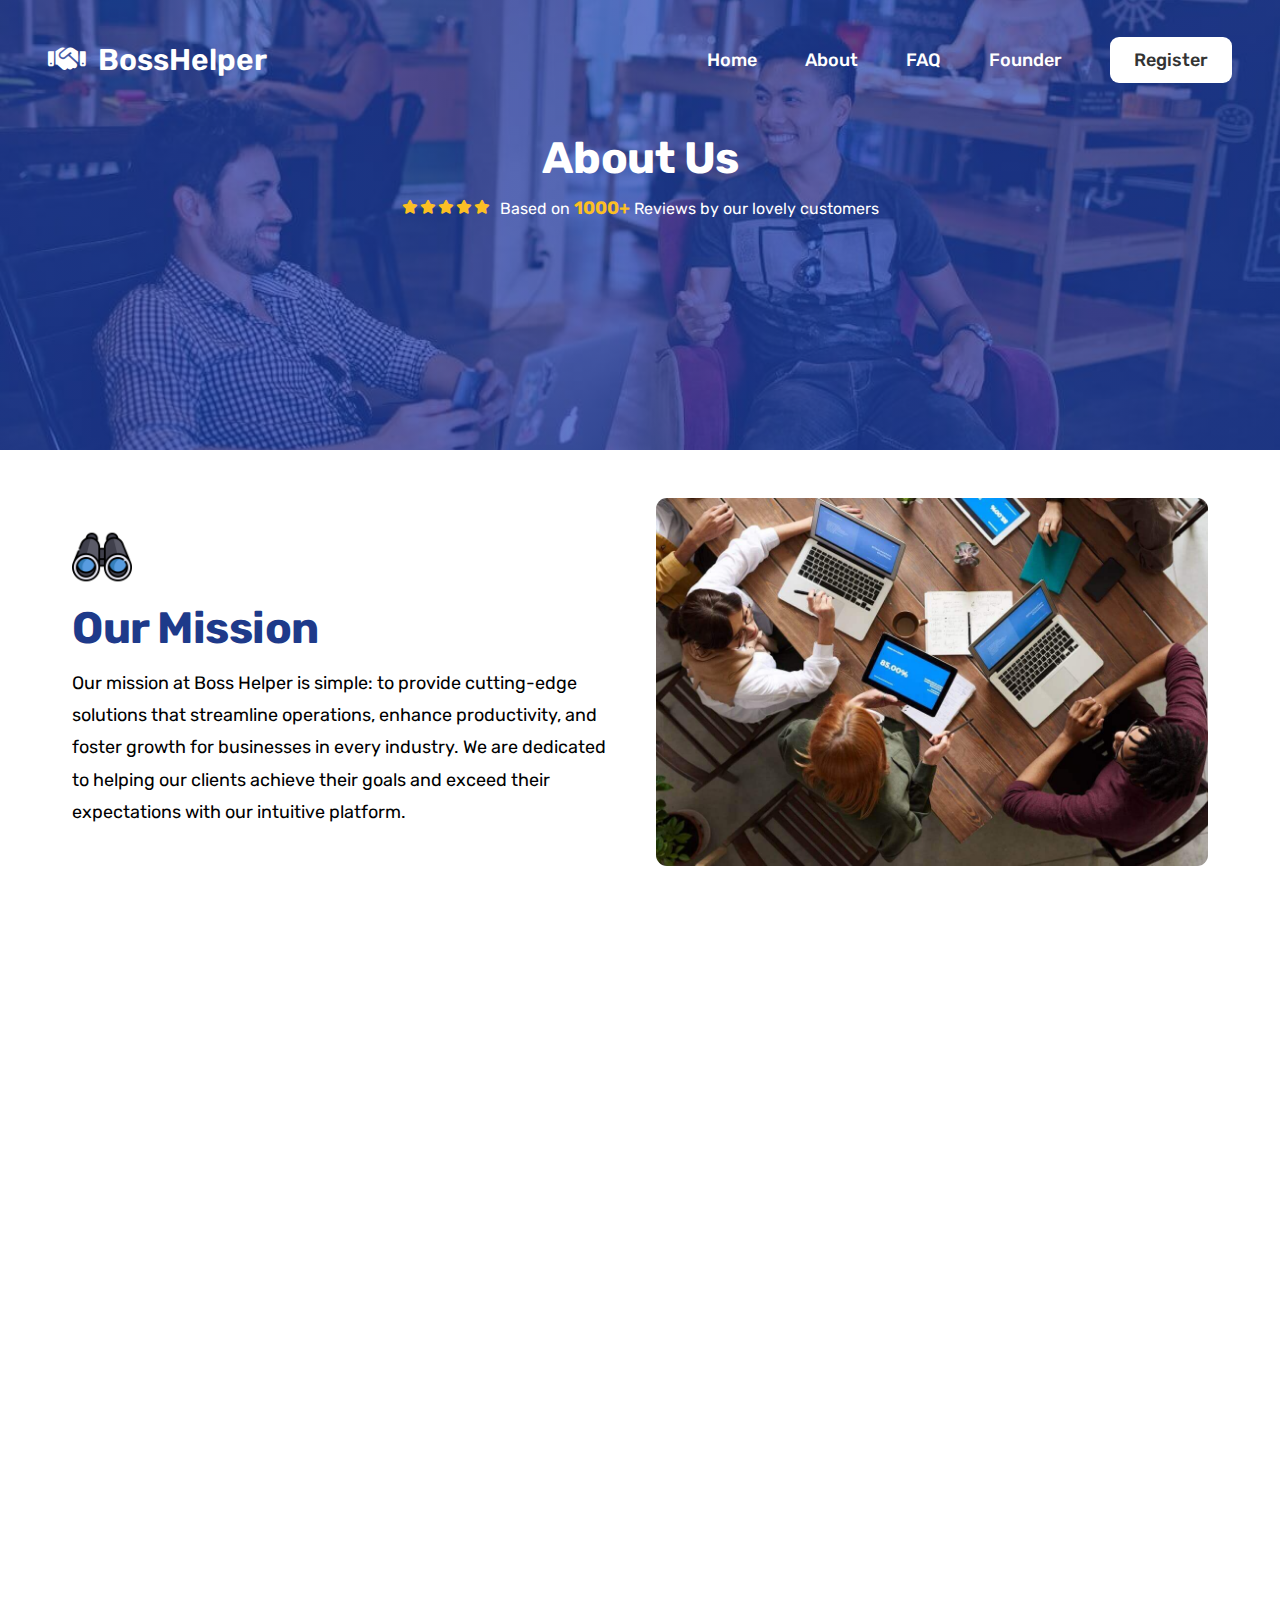
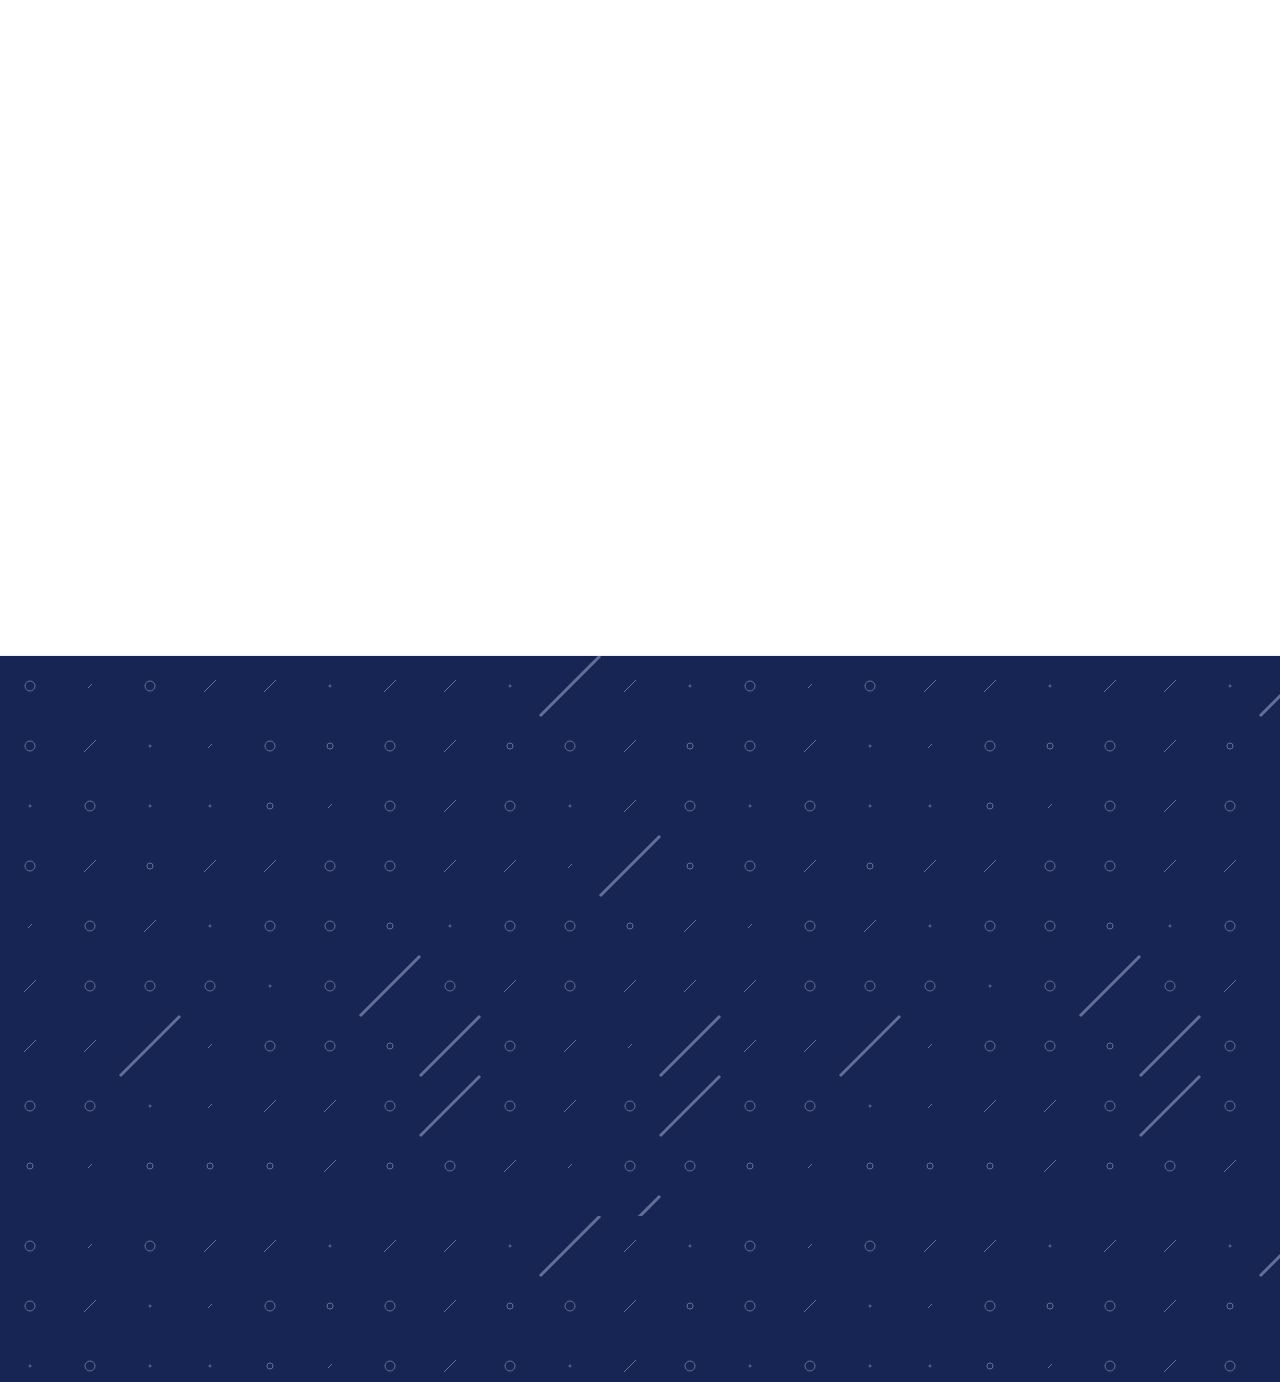
==== about.html @ c1d9e2f0 "wow js , tooltips,toastrs & fixing bugs" ====
<!DOCTYPE html>
<html lang="en">

<head>
    <meta charset="UTF-8">
    <meta name="viewport" content="width=device-width, initial-scale=1.0">
    <meta name="description" content="Discover the story behind BossHelper. Learn about our mission, vision, and the passionate team dedicated to empowering businesses with innovative solutions.">
    <!-- Fav-icons -->
    <link rel="apple-touch-icon" sizes="180x180" href="img/favicons/apple-touch-icon.png">
     <link rel="icon" type="image/png" sizes="32x32" href="img/favicons/favicon-32x32.png">
     <link rel="icon" type="image/png" sizes="16x16" href="img/favicons/favicon-16x16.png">
      <link rel="manifest" href="img/favicons/site.webmanifest">
    <link rel="mask-icon" href="img/favicons/safari-pinned-tab.svg" color="#5bbad5">
     <meta name="msapplication-TileColor" content="#2d89ef">
    <meta name="theme-color" content="#ffffff">
    <!-- Typography -->
    <link href="https://fonts.googleapis.com/css2?family=Rubik:wght@400;500;600;700&display=swap" rel="stylesheet">
    <link rel="stylesheet" href="css/all.min.css">
    <link rel="stylesheet" href="css/common.css">
    <link rel="stylesheet" href="css/about.css">
    <link rel="stylesheet" href="css/common-queries.css">
    <link rel="stylesheet" href="css/animate.css">
 
     <title>About</title>
</head>
<body>
    <header class='about'>
        <div class="about-content">
            <header class="header ">
                <a href="index.html" class="main-logo wow fadeInDownBig"   data-wow-duration="1.5s"><i class="fas fa-handshake"></i>Boss<span>Helper</span>
                </a>
                <nav class="main-nav wow fadeInDownBig" data-wow-delay=".4s" data-wow-duration="1.5s">
                    <ul class="main-nav-list">
                        <li><a class="main-list-link" href="index.html">Home</a></li>
                        <li><a class="main-list-link" href="about.html">About</a></li>
                        <li><a class="main-list-link" href="faq.html">FAQ</a></li>
                        <li><a class="main-list-link" href="founder.html">Founder</a></li>
                        <li><a class="main-list-link nav-cta" href="signUp.html">Register</a></li>
                    </ul>
                </nav>
                <button class="btn-mobile-nav wow fadeInDownBig "   data-wow-duration="1.5s">
                    <i class="fa-solid fa-bars fa-xl mobile-nav-icon"></i>
                    <i class="fa-solid fa-xmark fa-xl mobile-nav-icon"></i>
                </button>
            </header>
            <div class="about-info container">
                <h1 class="heading-secondary home-heading wow fadeInDownBig" data-wow-duration="2.4s">About Us</h1>
                <div class="rating wow fadeInDown" data-wow-delay="2.6s" >
                    <div class="rating-icons">
                        <i class="fa-solid fa-star"></i>
                        <i class="fa-solid fa-star"></i>
                        <i class="fa-solid fa-star"></i>
                        <i class="fa-solid fa-star"></i>
                        <i class="fa-solid fa-star"></i>
                    </div>
                    <p>Based on <span>1000+</span> Reviews by our lovely customers</p>
                </div>
            </div>
        </div>
    </header>
    <section class="section-info">
        <div class="container info-grid ">
            <div class="info-text  wow fadeInLeft" data-wow-duration="2s" data-wow-offset="200"data-wow-delay="2.8s">
                <span class="info-icon ">
                    <img src="img/binoculars.png" alt="" >
                </span>
                <h2 class="heading-secondary heading-info  " >Our Mission</h2>
                <p >
                    Our mission at Boss Helper is simple: to provide cutting-edge solutions that streamline operations,
                    enhance productivity, and foster growth for businesses in every industry. We are dedicated to
                    helping our clients achieve their goals and exceed their expectations with our intuitive platform.
                </p>
            </div>
            <div class="info-img  wow fadeInRight" data-wow-duration="2s" data-wow-offset="200"data-wow-delay="3s">
                <img src="img/mission.jpeg" alt="">
            </div>
            <div class="info-img  wow fadeInLeft" data-wow-duration="2s" data-wow-offset="200">
                <img src="img/mission.svg" alt="" >
            </div>

            <div class="info-text wow fadeInRight" data-wow-duration="2s" data-wow-offset="200">
                <span class="info-icon">
                    <img src="img/rocket.png" alt="">
                </span>
                <h2 class="heading-secondary heading-info">Our Vision</h2>
                <p>We envision a world where every business has the tools and resources they need to
                    thrive in today's competitive landscape. By harnessing the power of technology and innovation, we
                    aim to redefine the way organizations operate, enabling them to adapt, evolve, and succeed in an
                    ever-changing market.
                </p>
            </div>
        </div>
    </section>
    <section class="section-achievements">
        <div class="container acheivements wow fadeInLeftBig" data-wow-duration="2s" data-wow-offset="50">
        <div class="achievement-box ">
            <i class="fa-solid fa-calendar-days fa-2xl"></i>
            <span>10+</span>
            <p>Years Experience</p>
        </div>
        <div class="achievement-box ">
            <i class="fa-solid fa-globe fa-2xl"></i>
            <span>1500+</span>
            <p>Worldwide Clients</p>
        </div>
        <div class="achievement-box ">
            <i class="fa-solid fa-phone fa-2xl"></i>
            <span>24/7</span>
            <p>Support</p>
        </div>
        <div class="achievement-box ">
            <i class="fa-solid fa-check-circle fa-2xl"></i>
            <span>100%</span>
            <p>Client Satisfaction</p>
        </div>
    </div>
    </section>
    <section class="section-team">
        <div class="container info-grid ">
            <div class="info-text wow fadeInLeftBig" data-wow-duration="2s" data-wow-offset="200">
                <h2 class="heading-secondary heading-info">Our Team</h2>
                <p>
                    At Boss Helper, we're more than just a team; we're a family united by a passion for innovation and a drive for success. Get to know the faces behind the screens and discover the diverse talents that make our company thrive.
                </p>
            </div>
            <div class="info-video wow fadeInRightBig" data-wow-duration="2s" data-wow-offset="200">
                <video id="teamVideo" src="img/team.mp4" autoplay></video>
                <button id="playPauseBtn" class="play-btn">
                    <i class="fa-solid fa-play fa-xl"></i>
                </button>
            </div>
        </div>
    </section>
    <footer class="footer">
        <div class="container grid grid--footer">
            <div class="footer-img-box">
                <img src="img/rocket.svg" alt="" class="footer-img  wow fadeInLeft"data-wow-offset="150"  >
            </div>
            <div class="footer-header">
                <p class="footer-text  wow fadeInDown"data-wow-offset="150"  >Unlock your business's full potential with Boss Helper where efficiency meets
                    success!
                </p>
                <a href="signUp.html" class="btn  btn--outline  wow fadeInUp" data-wow-offset="100" >Discover the Power
                </a>
            </div>
            <div class="footer-second-row ">
                <div class="logo-col wow fadeInUp" data-wow-delay=".5s" data-wow-offset="100">
                    <a class="main-logo footer-logo" href="#">Boss Helper
                    </a>
                    <ul class="social-links">
                        <li>
                            <a class="footer-link" href="#"><i class="fa-brands fa-facebook fa-xl"></i></a>
                        </li>
                        <li>
                            <a class="footer-link" href="#"><i class="fa-brands fa-instagram fa-xl"></i></a>
                        </li>
                        <li>
                            <a class="footer-link" href="#"><i class="fa-brands fa-twitter fa-xl"></i></a>
                        </li>
                    </ul>

                    <p class="copyright">Copyright &copy; 2024 by Hisham Rabea and Boss Helper, Inc. All rights
                        reserved.</p>
                </div>
                <div class="address-col wow fadeInLeft" data-wow-delay=".7s" data-wow-offset="100">
                    <p class="footer-heading">
                        Contact us
                    </p>
                    <address class="contacts">
                        <p class="address">123 Main Street, Suite 100, New York, NY 10001</p>
                        <p class="contact-info">
                            <a class="footer-link" href="tel:415-201-6370">415-201-6370</a>
                            <a class="footer-link" href="mailto:support@bosshelper.com">support@bosshelper.com</a>
                        </p>
                    </address>
                </div>
                <nav class="nav-col wow fadeInLeft" data-wow-delay=".9s" data-wow-offset="100">
                    <p class="footer-heading">
                        Explore
                    </p>
                    <ul class="footer-nav">
                        <li><a class="footer-link" href="#">Features</a></li>
                        <li><a class="footer-link" href="#">About Us</a></li>
                        <li><a class="footer-link" href="#">Partners</a></li>
                        <li><a class="footer-link" href="#">Careers</a></li>
                    </ul>
                </nav>
                <nav class="nav-col wow fadeInLeft" data-wow-delay="1.1s"data-wow-offset="100" >
                    <p class="footer-heading">
                        Support
                    </p>
                    <ul class="footer-nav">
                        <li><a class="footer-link" href="#">FAQ</a></li>
                        <li><a class="footer-link" href="#">Help Center</a></li>
                        <li><a class="footer-link" href="#">Privacy & Terms</a></li>
                        <li><a class="footer-link" href="#">Contact Us</a></li>
                    </ul>
                </nav>
                <nav class="nav-col wow fadeInLeft" data-wow-delay="1.3s"data-wow-offset="100" >
                    <p class="footer-heading">
                        Connect
                    </p>
                    <ul class="footer-nav">
                        <li><a class="footer-link" href="#">Facebook</a></li>
                        <li><a class="footer-link" href="#">Instagram</a></li>
                        <li><a class="footer-link" href="#">Twitter</a></li>
                        <li><a class="footer-link" href="#">LinkedIn</a></li>
                    </ul>
                </nav>

            </div>

        </div>
    </footer>
      <script src="js/about.js"></script>
      <script src="js/wow.min.js"></script>
      <script>
        new WOW().init();
    </script>

 </body>
 
</html>
---- css/common.css ----
/* 
--- 01 TYPOGRAPHY SYSTEM

- Font sizes (px)
10 / 12 / 14 / 16 / 18 / 20 / 24 / 30 / 36 / 44 / 52 / 62 / 74 / 86 / 98

- Font weights (px)
Default:400
medium:500
semi-bold:600
bold:700
- Line heights
Default: 1
small :1.05
paragraph:1.6

--- 02 COLORS
#F2F2F2
#CCCCCC
- Primary:#1e40af #1e3a8a 
- Tints: #172554;
- Shades:
- Accents:
- Greys:
#555
#333
--- 03 SHADOWS
--- 04 BORDER-RADIUS
Default:9px
--- 05 WHITESPACE
-Spacing system (px)
2 / 4 / 8 / 12 / 16 / 24 / 32 / 48 / 64 / 80 / 96 / 128
*/
* {
  margin: 0;
  padding: 0;
  box-sizing: border-box;
}
/* *:focus {
  outline: none;
  box-shadow: 0 0 0 0.8rem rgba(30, 64, 175, 0.514);
} */
html {
  font-size: 62.5%;
  overflow-x: hidden;
  scroll-behavior: smooth;
}
body{
  overflow-x: hidden;

}
/*==============================================================================*/
/* GENERAL COMPONENTS */
/*==============================================================================*/
ul {
  list-style: none;
}
section{
  overflow: hidden;
  }
.btn,
.btn:link,
.btn:visited {
  display: inline-block;
  padding: 1.6rem 3.2rem;
  border-radius: 9px;
  font-size: 2rem;
  text-decoration: none;
  transition: 0.3s all;
  font-weight: 600;
  border: none;
  cursor: pointer;
}
.btn--full:link,
.btn--full:visited {
  background-color: #fff;
  color: #333;
}
.btn--full:hover,
.btn--full:active {
  transform: translateY(-5px);
}
.btn--outline:link,
.btn--outline:visited {
  color: #fff;
  border: 2px solid #fff;
}
.btn.btn--outline:hover,
.btn.btn--outline:active {
  background-color: #eff6ff;
  color: #333;
  transform: translateY(-5px);
}
.margin-right-sm {
  margin-right: 1.6rem !important;
}

.margin-bottom-sm {
  margin-bottom: 2.4rem !important;
}
.margin-bottom-md {
  margin-bottom: 4.8rem !important;
}
.margin-bottom-lg {
  margin-bottom: 9.6rem !important;
}
.container {
  max-width: 120rem;
  padding: 0 3.2rem;
  margin: 0 auto;
  overflow: hidden;
}
.grid {
  display: grid;
  row-gap: 9.6rem;
  column-gap: 6.4rem;
}
.grid:not(:last-child) {
  margin-bottom: 9.6rem;
}
.grid-col-2 {
  grid-template-columns: repeat(2, 1fr);
}
.grid-col-3 {
  grid-template-columns: repeat(3, 1fr);
}
.grid-col-4 {
  grid-template-columns: repeat(4, 1fr);
}
.grid-col-5 {
  grid-template-columns: repeat(5, 1fr);
}
.grid-center-v {
  align-items: center;
}
.subheading {
  display: block;
  color: #1e3a8a;
  font-size: 1.6rem;
  font-weight: 500;
  letter-spacing: 0.75px;
  margin-bottom: 1.6rem;
  text-transform: uppercase;
}
.heading-primary,
.heading-secondary,
.heading-tertiary {
  color: #333;
  font-weight: 700;
  letter-spacing: -0.5px;
}

.heading-primary {
  font-size: 4.8rem;
  line-height: 1.25;
  letter-spacing: -0.5px;
  color: #333;
  margin-bottom: 3.2rem;
  font-weight: 700;
}
.heading-secondary {
  font-size: 4.4rem;
  line-height: 1.2;
  color: #1e3a8a;
}
.heading-tertiary {
  font-size: 3rem;
  line-height: 1.2;
  margin-bottom: 3.2rem;
}

.text-center {
  text-align: center;
}
strong {
  font-weight: 500;
}
.home-heading {
  color: #fff;
}
.d-flex {
  display: flex;
}
/*==============================================================================*/
/* GENERAL COMPONENTS END */
/*==============================================================================*/
/* header */
.header {
  display: flex;
  justify-content: space-between;
  align-items: center;
  height: 9.6rem;
  padding: 0 4.8rem;
}
.home {
  padding: 1.2rem 0 3.2rem 0;
  background-image: url("../img/hero-bg.jpg");
  background-repeat: no-repeat;
  background-size: cover;
  color: #fff;
  min-height: 100svh;
}
.home-content {
  max-width: 130rem;
  margin: 0 auto;
}
/*==============================================================================*/
/* NAVIGATION START */
/*==============================================================================*/

.main-logo {
  text-decoration: none;
  font-size: 3rem;
  font-weight: 600;
  color: #fff;
}
.main-logo i {
  margin-right: 1.2rem;
}
.main-nav-list {
  display: flex;
  list-style: none;
  justify-items: center;
  align-items: center;
  gap: 4.8rem;
}
.main-list-link:link,
.main-list-link:visited {
  display: inline-block;
  font-size: 1.8rem;
  text-decoration: none;
  color: #fff;
  font-weight: 500;
  transition: 0.3s all;
}
/* .main-list-link:hover,
.main-list-link:active {
  color: #1e3a8a;
} */
.main-list-link.nav-cta:link,
.main-list-link.nav-cta:visited {
  background-color: #fff;
  padding: 1.2rem 2.4rem;
  color: #333;
  border-radius: 9px;
  transition: all 0.3s;
}
/* .main-list-link.nav-cta:hover,
.main-list-link.nav-cta:active {
  background-color: #1e3a8a;
} */

.btn-mobile-nav {
  background: none;
  border: none;
  cursor: pointer;
  display: none;
  z-index: 9999999;
}
.mobile-nav-icon {
  color: #333;
}
.mobile-nav-icon.fa-xmark {
  display: none;
}
/* Sticky navigation */
.sticky {
  position: fixed;
  top: 0;
  left: 0;
  width: 100%;
  background-color: #fffffff7;
  box-shadow: 0 1.2rem 3.2rem rgba(0, 0, 0, 0.1);
  z-index: 999;
  height: 8rem;
   transition: transform 0.3s ease; 
}
 
 .header.sticky .main-list-link {
  color: #333;
}

.header.sticky .main-list-link.nav-cta {
  color: #fff;
  background-color: #1e40af;
}

.header.sticky .main-logo{
  color: #172554;
}
.header.sticky .main-logo i,
.header.sticky .main-logo span{
  color: #2563eb;

}

/*==============================================================================*/
/*====================================NAVIGATION END ========================== */
/*==============================================================================*/

/*==============================================================================*/
/*==================================== FOOTER START============================ */
/*==============================================================================*/

.footer {
  border-top: 1px solid #eee;
  padding: 9.6rem 0;
  background-color: #1725546b;
background-image: url("data:image/svg+xml,%3csvg xmlns='http://www.w3.org/2000/svg' version='1.1' xmlns:xlink='http://www.w3.org/1999/xlink' xmlns:svgjs='http://svgjs.dev/svgjs' width='1440' height='560' preserveAspectRatio='none' viewBox='0 0 1440 560'%3e%3cg mask='url(%26quot%3b%23SvgjsMask1072%26quot%3b)' fill='none'%3e%3crect width='1440' height='560' x='0' y='0' fill='rgba(23%2c 37%2c 84%2c 1)'%3e%3c/rect%3e%3cuse xlink:href='%23SvgjsSymbol1079' x='0' y='0'%3e%3c/use%3e%3cuse xlink:href='%23SvgjsSymbol1079' x='720' y='0'%3e%3c/use%3e%3c/g%3e%3cdefs%3e%3cmask id='SvgjsMask1072'%3e%3crect width='1440' height='560' fill='white'%3e%3c/rect%3e%3c/mask%3e%3cpath d='M-1 0 a1 1 0 1 0 2 0 a1 1 0 1 0 -2 0z' id='SvgjsPath1074'%3e%3c/path%3e%3cpath d='M-3 0 a3 3 0 1 0 6 0 a3 3 0 1 0 -6 0z' id='SvgjsPath1077'%3e%3c/path%3e%3cpath d='M-5 0 a5 5 0 1 0 10 0 a5 5 0 1 0 -10 0z' id='SvgjsPath1073'%3e%3c/path%3e%3cpath d='M2 -2 L-2 2z' id='SvgjsPath1075'%3e%3c/path%3e%3cpath d='M6 -6 L-6 6z' id='SvgjsPath1076'%3e%3c/path%3e%3cpath d='M30 -30 L-30 30z' id='SvgjsPath1078'%3e%3c/path%3e%3c/defs%3e%3csymbol id='SvgjsSymbol1079'%3e%3cuse xlink:href='%23SvgjsPath1073' x='30' y='30' stroke='rgba(97%2c 110%2c 150%2c 1)'%3e%3c/use%3e%3cuse xlink:href='%23SvgjsPath1073' x='30' y='90' stroke='rgba(97%2c 110%2c 150%2c 1)'%3e%3c/use%3e%3cuse xlink:href='%23SvgjsPath1074' x='30' y='150' stroke='rgba(97%2c 110%2c 150%2c 1)'%3e%3c/use%3e%3cuse xlink:href='%23SvgjsPath1073' x='30' y='210' stroke='rgba(97%2c 110%2c 150%2c 1)'%3e%3c/use%3e%3cuse xlink:href='%23SvgjsPath1075' x='30' y='270' stroke='rgba(97%2c 110%2c 150%2c 1)'%3e%3c/use%3e%3cuse xlink:href='%23SvgjsPath1076' x='30' y='330' stroke='rgba(97%2c 110%2c 150%2c 1)'%3e%3c/use%3e%3cuse xlink:href='%23SvgjsPath1076' x='30' y='390' stroke='rgba(97%2c 110%2c 150%2c 1)'%3e%3c/use%3e%3cuse xlink:href='%23SvgjsPath1073' x='30' y='450' stroke='rgba(97%2c 110%2c 150%2c 1)'%3e%3c/use%3e%3cuse xlink:href='%23SvgjsPath1077' x='30' y='510' stroke='rgba(97%2c 110%2c 150%2c 1)'%3e%3c/use%3e%3cuse xlink:href='%23SvgjsPath1074' x='30' y='570' stroke='rgba(97%2c 110%2c 150%2c 1)'%3e%3c/use%3e%3cuse xlink:href='%23SvgjsPath1075' x='90' y='30' stroke='rgba(97%2c 110%2c 150%2c 1)'%3e%3c/use%3e%3cuse xlink:href='%23SvgjsPath1076' x='90' y='90' stroke='rgba(97%2c 110%2c 150%2c 1)'%3e%3c/use%3e%3cuse xlink:href='%23SvgjsPath1073' x='90' y='150' stroke='rgba(97%2c 110%2c 150%2c 1)'%3e%3c/use%3e%3cuse xlink:href='%23SvgjsPath1076' x='90' y='210' stroke='rgba(97%2c 110%2c 150%2c 1)'%3e%3c/use%3e%3cuse xlink:href='%23SvgjsPath1073' x='90' y='270' stroke='rgba(97%2c 110%2c 150%2c 1)'%3e%3c/use%3e%3cuse xlink:href='%23SvgjsPath1073' x='90' y='330' stroke='rgba(97%2c 110%2c 150%2c 1)'%3e%3c/use%3e%3cuse xlink:href='%23SvgjsPath1076' x='90' y='390' stroke='rgba(97%2c 110%2c 150%2c 1)'%3e%3c/use%3e%3cuse xlink:href='%23SvgjsPath1073' x='90' y='450' stroke='rgba(97%2c 110%2c 150%2c 1)'%3e%3c/use%3e%3cuse xlink:href='%23SvgjsPath1075' x='90' y='510' stroke='rgba(97%2c 110%2c 150%2c 1)'%3e%3c/use%3e%3cuse xlink:href='%23SvgjsPath1076' x='90' y='570' stroke='rgba(97%2c 110%2c 150%2c 1)'%3e%3c/use%3e%3cuse xlink:href='%23SvgjsPath1073' x='150' y='30' stroke='rgba(97%2c 110%2c 150%2c 1)'%3e%3c/use%3e%3cuse xlink:href='%23SvgjsPath1074' x='150' y='90' stroke='rgba(97%2c 110%2c 150%2c 1)'%3e%3c/use%3e%3cuse xlink:href='%23SvgjsPath1074' x='150' y='150' stroke='rgba(97%2c 110%2c 150%2c 1)'%3e%3c/use%3e%3cuse xlink:href='%23SvgjsPath1077' x='150' y='210' stroke='rgba(97%2c 110%2c 150%2c 1)'%3e%3c/use%3e%3cuse xlink:href='%23SvgjsPath1076' x='150' y='270' stroke='rgba(97%2c 110%2c 150%2c 1)'%3e%3c/use%3e%3cuse xlink:href='%23SvgjsPath1073' x='150' y='330' stroke='rgba(97%2c 110%2c 150%2c 1)'%3e%3c/use%3e%3cuse xlink:href='%23SvgjsPath1078' x='150' y='390' stroke='rgba(97%2c 110%2c 150%2c 1)' stroke-width='3'%3e%3c/use%3e%3cuse xlink:href='%23SvgjsPath1074' x='150' y='450' stroke='rgba(97%2c 110%2c 150%2c 1)'%3e%3c/use%3e%3cuse xlink:href='%23SvgjsPath1077' x='150' y='510' stroke='rgba(97%2c 110%2c 150%2c 1)'%3e%3c/use%3e%3cuse xlink:href='%23SvgjsPath1076' x='150' y='570' stroke='rgba(97%2c 110%2c 150%2c 1)'%3e%3c/use%3e%3cuse xlink:href='%23SvgjsPath1076' x='210' y='30' stroke='rgba(97%2c 110%2c 150%2c 1)'%3e%3c/use%3e%3cuse xlink:href='%23SvgjsPath1075' x='210' y='90' stroke='rgba(97%2c 110%2c 150%2c 1)'%3e%3c/use%3e%3cuse xlink:href='%23SvgjsPath1074' x='210' y='150' stroke='rgba(97%2c 110%2c 150%2c 1)'%3e%3c/use%3e%3cuse xlink:href='%23SvgjsPath1076' x='210' y='210' stroke='rgba(97%2c 110%2c 150%2c 1)'%3e%3c/use%3e%3cuse xlink:href='%23SvgjsPath1074' x='210' y='270' stroke='rgba(97%2c 110%2c 150%2c 1)'%3e%3c/use%3e%3cuse xlink:href='%23SvgjsPath1073' x='210' y='330' stroke='rgba(97%2c 110%2c 150%2c 1)'%3e%3c/use%3e%3cuse xlink:href='%23SvgjsPath1075' x='210' y='390' stroke='rgba(97%2c 110%2c 150%2c 1)'%3e%3c/use%3e%3cuse xlink:href='%23SvgjsPath1075' x='210' y='450' stroke='rgba(97%2c 110%2c 150%2c 1)'%3e%3c/use%3e%3cuse xlink:href='%23SvgjsPath1077' x='210' y='510' stroke='rgba(97%2c 110%2c 150%2c 1)'%3e%3c/use%3e%3cuse xlink:href='%23SvgjsPath1073' x='210' y='570' stroke='rgba(97%2c 110%2c 150%2c 1)'%3e%3c/use%3e%3cuse xlink:href='%23SvgjsPath1076' x='270' y='30' stroke='rgba(97%2c 110%2c 150%2c 1)'%3e%3c/use%3e%3cuse xlink:href='%23SvgjsPath1073' x='270' y='90' stroke='rgba(97%2c 110%2c 150%2c 1)'%3e%3c/use%3e%3cuse xlink:href='%23SvgjsPath1077' x='270' y='150' stroke='rgba(97%2c 110%2c 150%2c 1)'%3e%3c/use%3e%3cuse xlink:href='%23SvgjsPath1076' x='270' y='210' stroke='rgba(97%2c 110%2c 150%2c 1)'%3e%3c/use%3e%3cuse xlink:href='%23SvgjsPath1073' x='270' y='270' stroke='rgba(97%2c 110%2c 150%2c 1)'%3e%3c/use%3e%3cuse xlink:href='%23SvgjsPath1074' x='270' y='330' stroke='rgba(97%2c 110%2c 150%2c 1)'%3e%3c/use%3e%3cuse xlink:href='%23SvgjsPath1073' x='270' y='390' stroke='rgba(97%2c 110%2c 150%2c 1)'%3e%3c/use%3e%3cuse xlink:href='%23SvgjsPath1076' x='270' y='450' stroke='rgba(97%2c 110%2c 150%2c 1)'%3e%3c/use%3e%3cuse xlink:href='%23SvgjsPath1077' x='270' y='510' stroke='rgba(97%2c 110%2c 150%2c 1)'%3e%3c/use%3e%3cuse xlink:href='%23SvgjsPath1075' x='270' y='570' stroke='rgba(97%2c 110%2c 150%2c 1)'%3e%3c/use%3e%3cuse xlink:href='%23SvgjsPath1074' x='330' y='30' stroke='rgba(97%2c 110%2c 150%2c 1)'%3e%3c/use%3e%3cuse xlink:href='%23SvgjsPath1077' x='330' y='90' stroke='rgba(97%2c 110%2c 150%2c 1)'%3e%3c/use%3e%3cuse xlink:href='%23SvgjsPath1075' x='330' y='150' stroke='rgba(97%2c 110%2c 150%2c 1)'%3e%3c/use%3e%3cuse xlink:href='%23SvgjsPath1073' x='330' y='210' stroke='rgba(97%2c 110%2c 150%2c 1)'%3e%3c/use%3e%3cuse xlink:href='%23SvgjsPath1073' x='330' y='270' stroke='rgba(97%2c 110%2c 150%2c 1)'%3e%3c/use%3e%3cuse xlink:href='%23SvgjsPath1073' x='330' y='330' stroke='rgba(97%2c 110%2c 150%2c 1)'%3e%3c/use%3e%3cuse xlink:href='%23SvgjsPath1073' x='330' y='390' stroke='rgba(97%2c 110%2c 150%2c 1)'%3e%3c/use%3e%3cuse xlink:href='%23SvgjsPath1076' x='330' y='450' stroke='rgba(97%2c 110%2c 150%2c 1)'%3e%3c/use%3e%3cuse xlink:href='%23SvgjsPath1076' x='330' y='510' stroke='rgba(97%2c 110%2c 150%2c 1)'%3e%3c/use%3e%3cuse xlink:href='%23SvgjsPath1075' x='330' y='570' stroke='rgba(97%2c 110%2c 150%2c 1)'%3e%3c/use%3e%3cuse xlink:href='%23SvgjsPath1076' x='390' y='30' stroke='rgba(97%2c 110%2c 150%2c 1)'%3e%3c/use%3e%3cuse xlink:href='%23SvgjsPath1073' x='390' y='90' stroke='rgba(97%2c 110%2c 150%2c 1)'%3e%3c/use%3e%3cuse xlink:href='%23SvgjsPath1073' x='390' y='150' stroke='rgba(97%2c 110%2c 150%2c 1)'%3e%3c/use%3e%3cuse xlink:href='%23SvgjsPath1073' x='390' y='210' stroke='rgba(97%2c 110%2c 150%2c 1)'%3e%3c/use%3e%3cuse xlink:href='%23SvgjsPath1077' x='390' y='270' stroke='rgba(97%2c 110%2c 150%2c 1)'%3e%3c/use%3e%3cuse xlink:href='%23SvgjsPath1078' x='390' y='330' stroke='rgba(97%2c 110%2c 150%2c 1)' stroke-width='3'%3e%3c/use%3e%3cuse xlink:href='%23SvgjsPath1077' x='390' y='390' stroke='rgba(97%2c 110%2c 150%2c 1)'%3e%3c/use%3e%3cuse xlink:href='%23SvgjsPath1073' x='390' y='450' stroke='rgba(97%2c 110%2c 150%2c 1)'%3e%3c/use%3e%3cuse xlink:href='%23SvgjsPath1077' x='390' y='510' stroke='rgba(97%2c 110%2c 150%2c 1)'%3e%3c/use%3e%3cuse xlink:href='%23SvgjsPath1074' x='390' y='570' stroke='rgba(97%2c 110%2c 150%2c 1)'%3e%3c/use%3e%3cuse xlink:href='%23SvgjsPath1076' x='450' y='30' stroke='rgba(97%2c 110%2c 150%2c 1)'%3e%3c/use%3e%3cuse xlink:href='%23SvgjsPath1076' x='450' y='90' stroke='rgba(97%2c 110%2c 150%2c 1)'%3e%3c/use%3e%3cuse xlink:href='%23SvgjsPath1076' x='450' y='150' stroke='rgba(97%2c 110%2c 150%2c 1)'%3e%3c/use%3e%3cuse xlink:href='%23SvgjsPath1076' x='450' y='210' stroke='rgba(97%2c 110%2c 150%2c 1)'%3e%3c/use%3e%3cuse xlink:href='%23SvgjsPath1074' x='450' y='270' stroke='rgba(97%2c 110%2c 150%2c 1)'%3e%3c/use%3e%3cuse xlink:href='%23SvgjsPath1073' x='450' y='330' stroke='rgba(97%2c 110%2c 150%2c 1)'%3e%3c/use%3e%3cuse xlink:href='%23SvgjsPath1078' x='450' y='390' stroke='rgba(97%2c 110%2c 150%2c 1)' stroke-width='3'%3e%3c/use%3e%3cuse xlink:href='%23SvgjsPath1078' x='450' y='450' stroke='rgba(97%2c 110%2c 150%2c 1)' stroke-width='3'%3e%3c/use%3e%3cuse xlink:href='%23SvgjsPath1073' x='450' y='510' stroke='rgba(97%2c 110%2c 150%2c 1)'%3e%3c/use%3e%3cuse xlink:href='%23SvgjsPath1073' x='450' y='570' stroke='rgba(97%2c 110%2c 150%2c 1)'%3e%3c/use%3e%3cuse xlink:href='%23SvgjsPath1074' x='510' y='30' stroke='rgba(97%2c 110%2c 150%2c 1)'%3e%3c/use%3e%3cuse xlink:href='%23SvgjsPath1077' x='510' y='90' stroke='rgba(97%2c 110%2c 150%2c 1)'%3e%3c/use%3e%3cuse xlink:href='%23SvgjsPath1073' x='510' y='150' stroke='rgba(97%2c 110%2c 150%2c 1)'%3e%3c/use%3e%3cuse xlink:href='%23SvgjsPath1076' x='510' y='210' stroke='rgba(97%2c 110%2c 150%2c 1)'%3e%3c/use%3e%3cuse xlink:href='%23SvgjsPath1073' x='510' y='270' stroke='rgba(97%2c 110%2c 150%2c 1)'%3e%3c/use%3e%3cuse xlink:href='%23SvgjsPath1076' x='510' y='330' stroke='rgba(97%2c 110%2c 150%2c 1)'%3e%3c/use%3e%3cuse xlink:href='%23SvgjsPath1073' x='510' y='390' stroke='rgba(97%2c 110%2c 150%2c 1)'%3e%3c/use%3e%3cuse xlink:href='%23SvgjsPath1073' x='510' y='450' stroke='rgba(97%2c 110%2c 150%2c 1)'%3e%3c/use%3e%3cuse xlink:href='%23SvgjsPath1076' x='510' y='510' stroke='rgba(97%2c 110%2c 150%2c 1)'%3e%3c/use%3e%3cuse xlink:href='%23SvgjsPath1075' x='510' y='570' stroke='rgba(97%2c 110%2c 150%2c 1)'%3e%3c/use%3e%3cuse xlink:href='%23SvgjsPath1078' x='570' y='30' stroke='rgba(97%2c 110%2c 150%2c 1)' stroke-width='3'%3e%3c/use%3e%3cuse xlink:href='%23SvgjsPath1073' x='570' y='90' stroke='rgba(97%2c 110%2c 150%2c 1)'%3e%3c/use%3e%3cuse xlink:href='%23SvgjsPath1074' x='570' y='150' stroke='rgba(97%2c 110%2c 150%2c 1)'%3e%3c/use%3e%3cuse xlink:href='%23SvgjsPath1075' x='570' y='210' stroke='rgba(97%2c 110%2c 150%2c 1)'%3e%3c/use%3e%3cuse xlink:href='%23SvgjsPath1073' x='570' y='270' stroke='rgba(97%2c 110%2c 150%2c 1)'%3e%3c/use%3e%3cuse xlink:href='%23SvgjsPath1073' x='570' y='330' stroke='rgba(97%2c 110%2c 150%2c 1)'%3e%3c/use%3e%3cuse xlink:href='%23SvgjsPath1076' x='570' y='390' stroke='rgba(97%2c 110%2c 150%2c 1)'%3e%3c/use%3e%3cuse xlink:href='%23SvgjsPath1076' x='570' y='450' stroke='rgba(97%2c 110%2c 150%2c 1)'%3e%3c/use%3e%3cuse xlink:href='%23SvgjsPath1075' x='570' y='510' stroke='rgba(97%2c 110%2c 150%2c 1)'%3e%3c/use%3e%3cuse xlink:href='%23SvgjsPath1073' x='570' y='570' stroke='rgba(97%2c 110%2c 150%2c 1)'%3e%3c/use%3e%3cuse xlink:href='%23SvgjsPath1076' x='630' y='30' stroke='rgba(97%2c 110%2c 150%2c 1)'%3e%3c/use%3e%3cuse xlink:href='%23SvgjsPath1076' x='630' y='90' stroke='rgba(97%2c 110%2c 150%2c 1)'%3e%3c/use%3e%3cuse xlink:href='%23SvgjsPath1076' x='630' y='150' stroke='rgba(97%2c 110%2c 150%2c 1)'%3e%3c/use%3e%3cuse xlink:href='%23SvgjsPath1078' x='630' y='210' stroke='rgba(97%2c 110%2c 150%2c 1)' stroke-width='3'%3e%3c/use%3e%3cuse xlink:href='%23SvgjsPath1077' x='630' y='270' stroke='rgba(97%2c 110%2c 150%2c 1)'%3e%3c/use%3e%3cuse xlink:href='%23SvgjsPath1076' x='630' y='330' stroke='rgba(97%2c 110%2c 150%2c 1)'%3e%3c/use%3e%3cuse xlink:href='%23SvgjsPath1075' x='630' y='390' stroke='rgba(97%2c 110%2c 150%2c 1)'%3e%3c/use%3e%3cuse xlink:href='%23SvgjsPath1073' x='630' y='450' stroke='rgba(97%2c 110%2c 150%2c 1)'%3e%3c/use%3e%3cuse xlink:href='%23SvgjsPath1073' x='630' y='510' stroke='rgba(97%2c 110%2c 150%2c 1)'%3e%3c/use%3e%3cuse xlink:href='%23SvgjsPath1078' x='630' y='570' stroke='rgba(97%2c 110%2c 150%2c 1)' stroke-width='3'%3e%3c/use%3e%3cuse xlink:href='%23SvgjsPath1074' x='690' y='30' stroke='rgba(97%2c 110%2c 150%2c 1)'%3e%3c/use%3e%3cuse xlink:href='%23SvgjsPath1077' x='690' y='90' stroke='rgba(97%2c 110%2c 150%2c 1)'%3e%3c/use%3e%3cuse xlink:href='%23SvgjsPath1073' x='690' y='150' stroke='rgba(97%2c 110%2c 150%2c 1)'%3e%3c/use%3e%3cuse xlink:href='%23SvgjsPath1077' x='690' y='210' stroke='rgba(97%2c 110%2c 150%2c 1)'%3e%3c/use%3e%3cuse xlink:href='%23SvgjsPath1076' x='690' y='270' stroke='rgba(97%2c 110%2c 150%2c 1)'%3e%3c/use%3e%3cuse xlink:href='%23SvgjsPath1076' x='690' y='330' stroke='rgba(97%2c 110%2c 150%2c 1)'%3e%3c/use%3e%3cuse xlink:href='%23SvgjsPath1078' x='690' y='390' stroke='rgba(97%2c 110%2c 150%2c 1)' stroke-width='3'%3e%3c/use%3e%3cuse xlink:href='%23SvgjsPath1078' x='690' y='450' stroke='rgba(97%2c 110%2c 150%2c 1)' stroke-width='3'%3e%3c/use%3e%3cuse xlink:href='%23SvgjsPath1073' x='690' y='510' stroke='rgba(97%2c 110%2c 150%2c 1)'%3e%3c/use%3e%3cuse xlink:href='%23SvgjsPath1077' x='690' y='570' stroke='rgba(97%2c 110%2c 150%2c 1)'%3e%3c/use%3e%3c/symbol%3e%3c/svg%3e");  color: #fff;
}
.grid--footer {
  grid-template-columns: repeat(6, 1fr);
}

.footer-img {
  width: 100%;
  align-self: center;
}
.footer-header {
  grid-column: span 5;
  overflow: hidden;
  padding: 2.4rem 0;
}
.footer-text {
  font-size: 4.4rem;
  line-height: 1.2;
  margin-bottom: 3.2rem;
}
.footer-second-row {
  grid-column: 1/-1;
  display: grid;
  grid-template-columns: 2fr 2fr 1fr 1fr 1fr;
  column-gap: 2.4rem;
}
.logo-col {
  display: flex;
  flex-direction: column;
}
.footer-logo {
  display: block;
  margin-bottom: 3.2rem;
  color: #fff;
  font-size: 3.6rem;
}
/* .footer-logo i,
.footer-logo span {
  color: #fff;
} */
.social-links {
  list-style: none;
  display: flex;
  gap: 2.4rem;
  margin-bottom: 2.4rem;
}
.footer-link:link,
.footer-link:visited {
  text-decoration: none;
  font-size: 1.6rem;
  color: #fff;
  transition: all 0.3s;
}
.footer-link:hover,
.footer-link:active {
  color: #bfdbfe;
  letter-spacing: 0.1rem;
}
.copyright {
  margin-top: auto;
  font-size: 1.4rem;
  color: #fff;
  line-height: 1.6;
}
.footer-heading {
  font-size: 2rem;
  font-weight: 500;
  margin-bottom: 2rem;
}
.contacts {
  font-style: normal;
  font-size: 1.6rem;
  line-height: 1.6;
}
.address {
  margin-bottom: 2.4rem;
}
.contact-info a {
  display: block;
}
.footer-nav {
  list-style: none;
  display: flex;
  flex-direction: column;
  gap: 2.4rem;
}
/*==============================================================================*/
/*==================================== FOOTER END============================ */
/*==============================================================================*/
---- css/about.css ----
body{
  font-family: "Rubik", sans-serif;

}
.about {
  padding-top: 1.2rem;
  background-image: linear-gradient(
      rgba(30, 64, 175, 0.7),
      rgba(30, 64, 175, 0.7)
    ),
    url("../img/about.jpeg");
  background-repeat: no-repeat;
  background-size: cover;
  background-position: center;
  color: #fff;
  min-height: 50svh;
}
.about-content {
  max-width: 130rem;
  margin: 0 auto;
}
.about-info {
  display: flex;
  justify-content: center;
  align-items: center;
  flex-direction: column;
  gap: 1.2rem;
  padding: 2.4rem 0;
}
.rating {
  display: flex;
  justify-content: center;
  align-items: center;
  margin-bottom: 3.2rem;

}
.rating-icons {
  margin-right: 1rem;
}
.rating i {
  color: #fbbf24;
  font-size: 1.4rem;
}
.rating p {
  font-size: 1.6rem;
}
.rating p span {
  color: #fbbf24;
  font-weight: 700;
  font-size: 1.8rem;
}
.section-info {
    padding-top: 4.8rem;
}
.info-icon img {
  width: 6rem;
  margin-bottom: 1.2rem;
}
.info-grid {
  display: grid;
  grid-template-columns: 1fr 1fr;
  align-items: center;
  column-gap: 3.2rem;
  row-gap: 2.4rem;
}
.info-img,.info-text{
  overflow: hidden;
}
.info-img img {
  width: 100%;
  border-radius: 11px;

}
.info-text p {
  font-size: 1.8rem;
  line-height: 1.8;
}
.info-text,
.heading-info {
  margin-bottom: 1.2rem;
}
.section-achievements {
  padding: 9.6rem 0;
}
.acheivements {
  display: grid;
  grid-template-columns: repeat(4, 1fr);
  gap: 2.4rem;
  font-size: 1.8rem;
}
.achievement-box {
  padding: 5rem 2rem;
  background-color: #1d4ed8;
  border-radius: 11px;
  display: flex;
  flex-direction: column;
  gap: 1rem;
  justify-content: center;
  align-items: center;
  color: #fff;
}
.achievement-box span {
  font-size: 3.2rem;
  font-weight: 700;
  margin-top: 2.4rem;
}

.achievement-box:nth-child(even) {
  background-color: #3b82f6;
}
.section-team {
    padding-bottom: 9.6rem ;
  }
.info-video video {
  width: 100%;
  border-radius: 11px;

}
.info-video {
  position: relative;
  border-radius: 11px;
  overflow: hidden;
}
.play-btn {
  padding: 2rem;
  border-radius: 50%;
  cursor: pointer;
  position: absolute;
  top: 50%;
  left: 50%;
  transform: translate(-50%, -50%);
  background-color: #fff;
  border: none;
  animation: pulse 2s ease infinite;
  transition: 3s all;
 }
.play-btn:hover,
.play-btn:visited {
  color: #1d4ed8;
}
@keyframes pulse {
  0% {
    box-shadow: 0 0 0 0 #fff;
  }
  70% {
    box-shadow: 0 0 0 20px transparent;
  }
}

@media (max-width: 38em) {
.info-grid{
  grid-template-columns: 1fr;
  justify-items: center;
  }
  .info-img:nth-child(2){
    order: 1;
  }
  .info-text:nth-child(1){
    order: 2;
  }
    .info-img:nth-child(3){
      order: 3;
     }
    .info-text:nth-child(4){
      order: 4;
    }
    .acheivements {
      grid-template-columns: repeat(2, 1fr);
    }
    .info-video,.info-img
    {
      padding: 0 6.4rem;
     }
}
@media (max-width: 28em) {
  .info-video,.info-img
  {
    padding: 0 ;
   }
   .rating {
    flex-direction: column;
    gap: .8rem;
    text-align: center;
    line-height: 1.6;
  
  }
}
@media (max-width: 24em) {
  .acheivements {
     grid-template-columns: 1fr;
  }
  
  
}
---- css/common-queries.css ----
/* Media Queries */
/********************/
/* BELOW 1344PX SMALLER DESKTOP */
/********************/
@media (max-width: 84em) {
    .home-content {
      max-width: 120rem;
    }
    .heading-primary {
      font-size: 4.4rem;
    }
  }
  /* BELOW 1200PX (small laptops) */
  /********************/
  @media (max-width: 75em) {
    html {
      font-size: 56.25%;
    }
    .heading-secondary {
      font-size: 3.6rem;
    }
    .heading-tertiary {
      font-size: 2.4rem;
    }
    .grid {
      row-gap: 6.4rem;
      column-gap: 4.8rem;
    }
    .header {
      padding: 0 3.2rem;
    }
  
    .main-nav-list {
      gap: 3.2rem;
    }
  }
  @media (max-width: 61em) {
    html {
      font-size: 50%;
    }
   
    .footer-text {
      font-size: 3.2rem;
      line-height: 1.4;
    }
  }
  /* BELOW 768PX (small tablets) */
  /********************/
  @media (max-width: 48em) {
    .heading-secondary {
      margin-bottom: 4.8rem;
    }
  .footer-second-row {
    grid-template-columns: repeat(6, 1fr);
    row-gap: 3.2rem;
  }
  .nav-col {
    grid-row: 1;
    grid-column: span 2;
    margin-bottom: 3.2em;
  }
  .logo-col,
  .address-col {
    grid-column: span 3;
  }
  .header {
    position: relative;
  }
  .btn-mobile-nav {
    display: block;
  }
  .home:has(.header.nav-open) {
    padding: 0;
}
  .main-nav {
    position: absolute;
    height: 100vh;
    top: 0;
    left: 0;
    right: 0;
    width: 100%;
    background-color: #fff;
    display: flex;
    justify-content: center;
    align-items: center;
    opacity: 0;
    transition: 0.5s all;
    pointer-events: none;
    visibility: hidden;
    transform: translateX(100%);
    z-index: -99;

  }
  .main-nav .main-nav-list {
    display: flex;
    flex-direction: column;
    gap: 3.2rem;
  }
  .main-list-link:link,
  .main-list-link:visited {
    font-size: 3rem;
  }
  .mobile-nav-icon {
    color: #fff;
  }
  .nav-open .main-nav {
    opacity: 1;
    pointer-events: auto;
    visibility: visible;
    transform: translateX(0);
    
    z-index: 99999;

  }
  .nav-open .mobile-nav-icon {
    color: #333;
  }
  .nav-open .mobile-nav-icon.fa-xmark {
    display: block;
  }
  .nav-open .mobile-nav-icon.fa-bars {
    display: none;
  }
  .nav-open .mobile-nav-icon {
    color: #333;
  }
  .nav-open .main-list-link:link,
  .nav-open .main-list-link:visited {
    color: #333;
  }
  .nav-open .main-list-link:hover,
  .nav-open .main-list-link:active {
    color: #1e40af;
  }
  .nav-open .main-list-link.nav-cta:link,
  .nav-open .main-list-link.nav-cta:visited {
    background-color: #1e40af;
    color: #fff;
  }
  .nav-open .main-list-link.nav-cta:hover,
  .nav-open .main-list-link.nav-cta:active {
    background-color: #1e3a8a;
  }
  
  
  }
  /* BELOW 608PX ( phones) */
  /********************/
  @media (max-width: 38em) {
    .grid {
      row-gap: 4.8rem;
    }
    .grid-col-2 {
      grid-template-columns: 1fr;
    }
    .btn,
    .btn:link,
    .btn:visited {
      padding: 2.4rem 1.6rem;
    }
  }
  /* 448px */
  @media (max-width: 28em) {
  .heading-primary {
    font-size: 3rem;
  }
  .heading-trusted {
    font-size: 3rem;
    line-height: 1.4;
  }
  .nav-col {
    grid-row: auto;
    grid-column: 1/-1;
    margin-bottom: 3.2em;
  }
  .nav-col:nth-child(3) {
    grid-row: 1;
  }
  .nav-col:nth-child(4) {
    grid-row: 2;
  }
  .nav-col:nth-child(5) {
    grid-row: 3;
  }
  .logo-col,
  .address-col {
    grid-column: 1/-1;
  }
  .address-col {
    grid-column: 1/-1;
    grid-row: 4;
    margin-bottom: 3.2rem;
  }
  .logo-col {
    grid-row: 5;
  }
  .footer-second-row {
    grid-template-columns: 1fr;
  }
  .footer-img {
    display: none;
  }
  
  .footer-header {
    grid-column: 1/-1;
  }
  .footer {
    padding: 4.8rem 0;
  }
  }
  /* 384px */
  @media (max-width: 24em) {
    .container {
      padding: 0 2.4rem;
    }
    .heading-primary {
      font-size: 2.8rem;
    }
  }
  @media (max-width: 21.25em) {
    .heading-primary {
      font-size: 2.6rem;
    }
  }
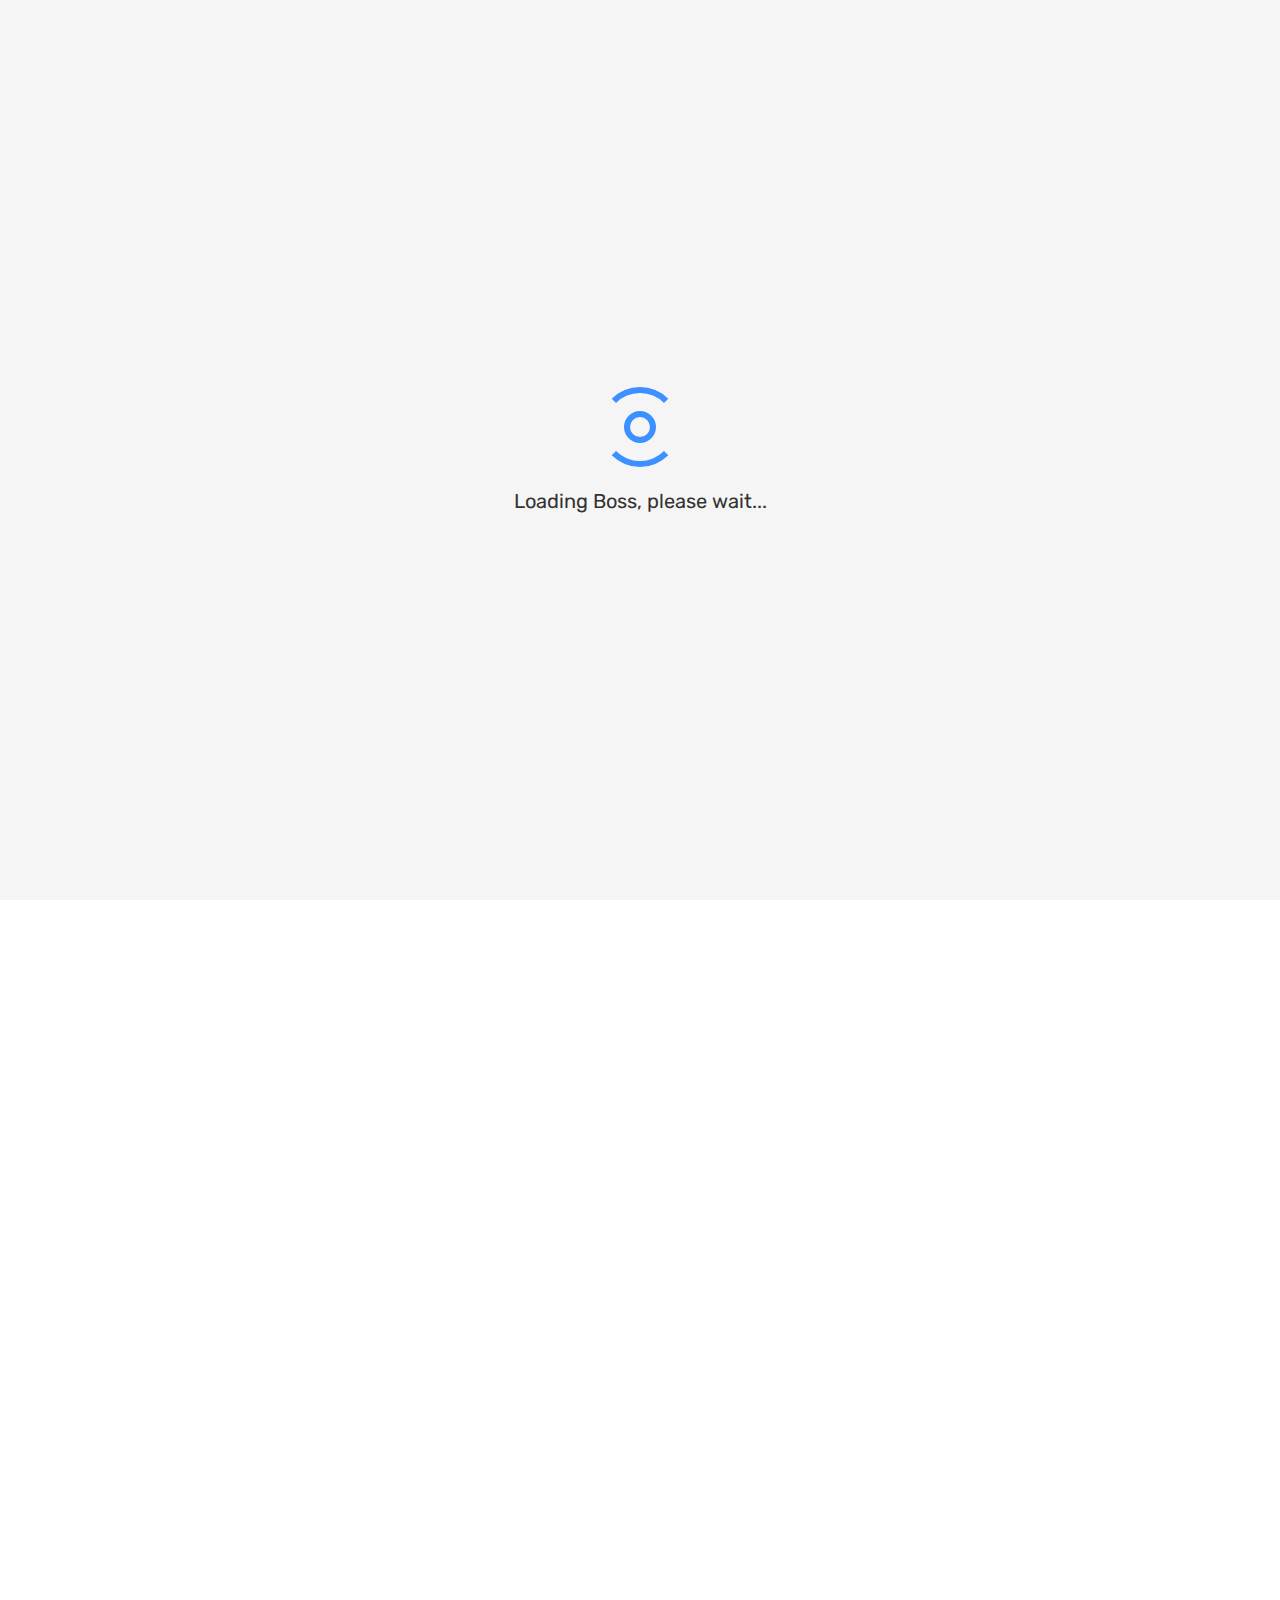
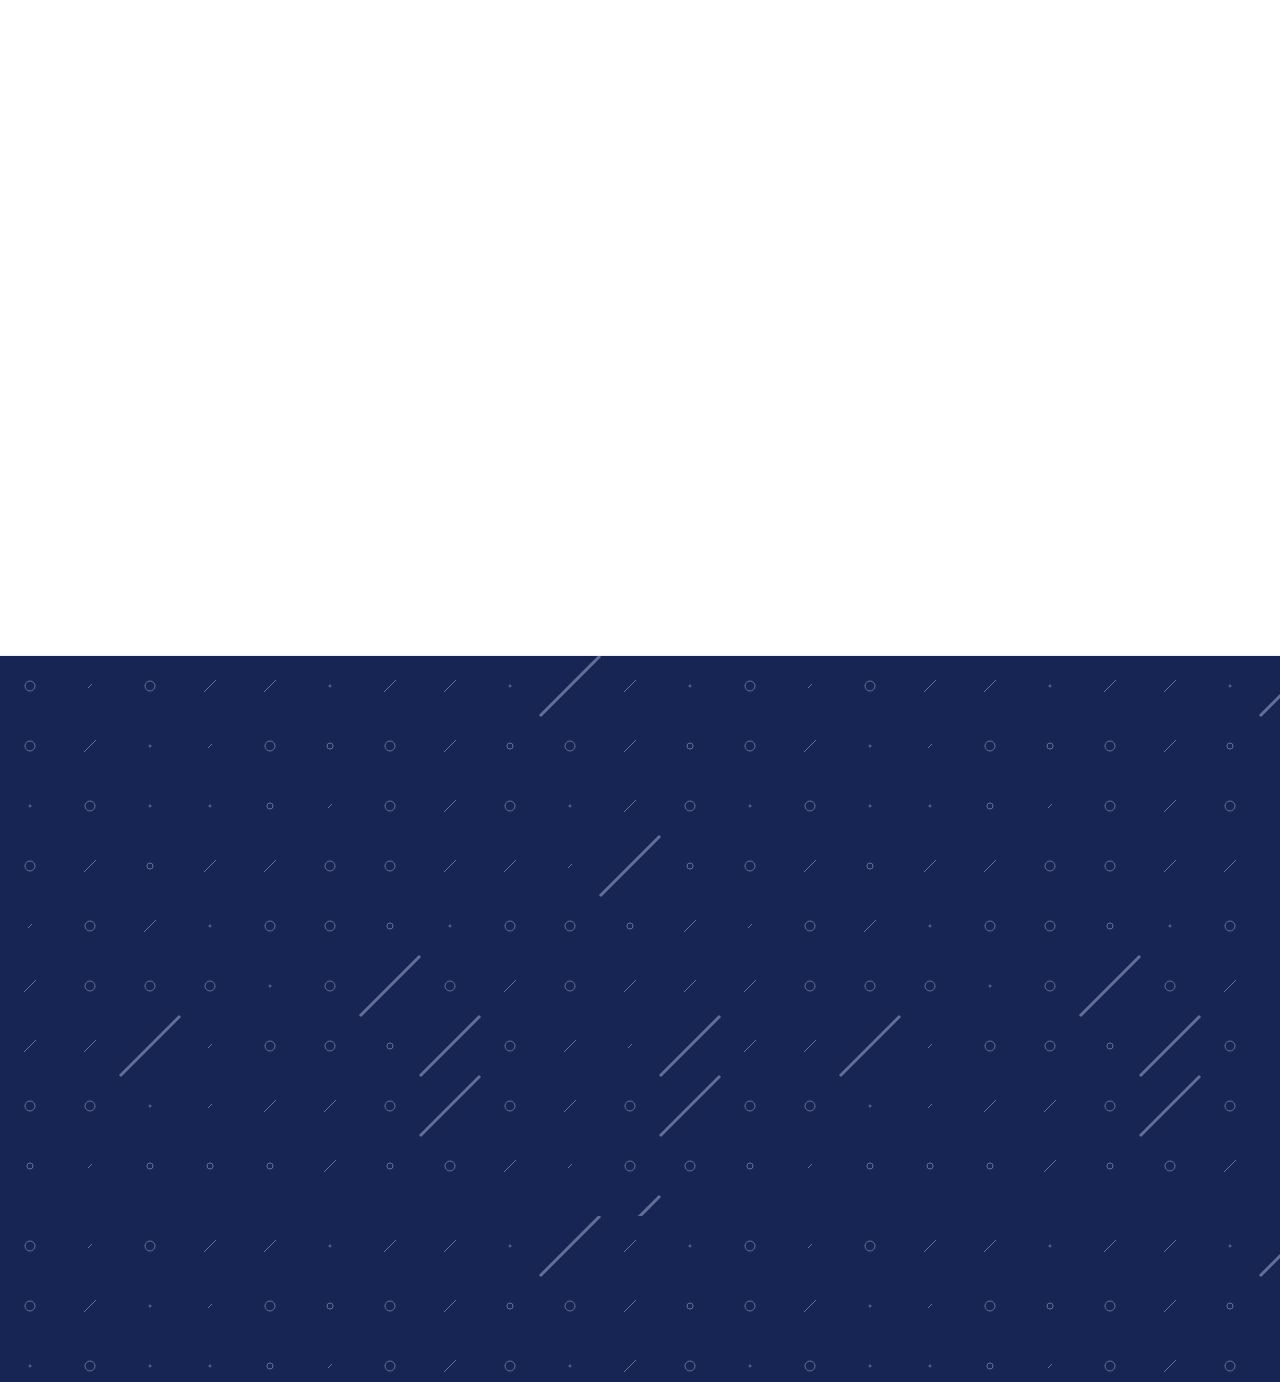
==== commit 8489e5c6: "Loading added and other new features" ====
--- a/about.html
+++ b/about.html
@@ -24,12 +24,16 @@
      <title>About</title>
 </head>
 <body>
+    <div class="loader" id="loader">
+        <div class="spinner"></div>
+        <p class="loading-message">Loading Boss, please wait...</p>
+    </div>
     <header class='about'>
         <div class="about-content">
             <header class="header ">
-                <a href="index.html" class="main-logo wow fadeInDownBig"   data-wow-duration="1.5s"><i class="fas fa-handshake"></i>Boss<span>Helper</span>
+                <a href="index.html" class="main-logo wow fadeInDownBig" data-wow-delay="2s"  ><i class="fas fa-handshake"></i>Boss<span>Helper</span>
                 </a>
-                <nav class="main-nav wow fadeInDownBig" data-wow-delay=".4s" data-wow-duration="1.5s">
+                <nav class="main-nav wow fadeInDownBig" data-wow-delay="2.2s" >
                     <ul class="main-nav-list">
                         <li><a class="main-list-link" href="index.html">Home</a></li>
                         <li><a class="main-list-link" href="about.html">About</a></li>
@@ -38,14 +42,14 @@
                         <li><a class="main-list-link nav-cta" href="signUp.html">Register</a></li>
                     </ul>
                 </nav>
-                <button class="btn-mobile-nav wow fadeInDownBig "   data-wow-duration="1.5s">
+                <button class="btn-mobile-nav wow fadeInDownBig "   >
                     <i class="fa-solid fa-bars fa-xl mobile-nav-icon"></i>
                     <i class="fa-solid fa-xmark fa-xl mobile-nav-icon"></i>
                 </button>
             </header>
             <div class="about-info container">
-                <h1 class="heading-secondary home-heading wow fadeInDownBig" data-wow-duration="2.4s">About Us</h1>
-                <div class="rating wow fadeInDown" data-wow-delay="2.6s" >
+                <h1 class="heading-secondary home-heading wow fadeInDownBig" data-wow-duration="4.2s">About Us</h1>
+                <div class="rating wow fadeInDown" data-wow-delay="3.9s" >
                     <div class="rating-icons">
                         <i class="fa-solid fa-star"></i>
                         <i class="fa-solid fa-star"></i>
@@ -58,9 +62,12 @@
             </div>
         </div>
     </header>
+    <div class="arrow">
+        <i class="fa-solid fa-arrow-up fa-beat fa-bounce"></i>
+    </div>
     <section class="section-info">
         <div class="container info-grid ">
-            <div class="info-text  wow fadeInLeft" data-wow-duration="2s" data-wow-offset="200"data-wow-delay="2.8s">
+            <div class="info-text  wow fadeInLeft"  data-wow-offset="50"data-wow-delay="4.2s">
                 <span class="info-icon ">
                     <img src="img/binoculars.png" alt="" >
                 </span>
@@ -71,14 +78,14 @@
                     helping our clients achieve their goals and exceed their expectations with our intuitive platform.
                 </p>
             </div>
-            <div class="info-img  wow fadeInRight" data-wow-duration="2s" data-wow-offset="200"data-wow-delay="3s">
+            <div class="info-img  wow fadeInRight"  data-wow-offset="50"data-wow-delay="4.4s">
                 <img src="img/mission.jpeg" alt="">
             </div>
-            <div class="info-img  wow fadeInLeft" data-wow-duration="2s" data-wow-offset="200">
+            <div class="info-img  wow fadeInLeft"  data-wow-offset="50">
                 <img src="img/mission.svg" alt="" >
             </div>
 
-            <div class="info-text wow fadeInRight" data-wow-duration="2s" data-wow-offset="200">
+            <div class="info-text wow fadeInRight"  data-wow-offset="50">
                 <span class="info-icon">
                     <img src="img/rocket.png" alt="">
                 </span>
@@ -92,7 +99,7 @@
         </div>
     </section>
     <section class="section-achievements">
-        <div class="container acheivements wow fadeInLeftBig" data-wow-duration="2s" data-wow-offset="50">
+        <div class="container acheivements wow fadeInLeftBig"  data-wow-offset="50">
         <div class="achievement-box ">
             <i class="fa-solid fa-calendar-days fa-2xl"></i>
             <span>10+</span>
@@ -117,17 +124,20 @@
     </section>
     <section class="section-team">
         <div class="container info-grid ">
-            <div class="info-text wow fadeInLeftBig" data-wow-duration="2s" data-wow-offset="200">
+            <div class="info-text wow fadeInLeftBig"  data-wow-offset="50">
                 <h2 class="heading-secondary heading-info">Our Team</h2>
                 <p>
                     At Boss Helper, we're more than just a team; we're a family united by a passion for innovation and a drive for success. Get to know the faces behind the screens and discover the diverse talents that make our company thrive.
                 </p>
             </div>
-            <div class="info-video wow fadeInRightBig" data-wow-duration="2s" data-wow-offset="200">
+            <div class="info-video wow fadeInRightBig"  data-wow-offset="50">
                 <video id="teamVideo" src="img/team.mp4" autoplay></video>
-                <button id="playPauseBtn" class="play-btn">
-                    <i class="fa-solid fa-play fa-xl"></i>
-                </button>
+                <div class="video-layer">
+                    <button id="playPauseBtn" class="play-btn">
+                        <i class="fa-solid fa-play "></i>
+                    </button>
+                </div>
+               
             </div>
         </div>
     </section>
@@ -140,11 +150,11 @@
                 <p class="footer-text  wow fadeInDown"data-wow-offset="150"  >Unlock your business's full potential with Boss Helper where efficiency meets
                     success!
                 </p>
-                <a href="signUp.html" class="btn  btn--outline  wow fadeInUp" data-wow-offset="100" >Discover the Power
+                <a href="signUp.html" class="btn  btn--outline  wow fadeInUp" data-wow-offset="25" >Discover the Power
                 </a>
             </div>
             <div class="footer-second-row ">
-                <div class="logo-col wow fadeInUp" data-wow-delay=".5s" data-wow-offset="100">
+                <div class="logo-col wow fadeInUp" data-wow-delay=".5s" data-wow-offset="25">
                     <a class="main-logo footer-logo" href="#">Boss Helper
                     </a>
                     <ul class="social-links">
@@ -162,7 +172,7 @@
                     <p class="copyright">Copyright &copy; 2024 by Hisham Rabea and Boss Helper, Inc. All rights
                         reserved.</p>
                 </div>
-                <div class="address-col wow fadeInLeft" data-wow-delay=".7s" data-wow-offset="100">
+                <div class="address-col wow fadeInLeft" data-wow-delay=".7s" data-wow-offset="25">
                     <p class="footer-heading">
                         Contact us
                     </p>
@@ -185,7 +195,7 @@
                         <li><a class="footer-link" href="#">Careers</a></li>
                     </ul>
                 </nav>
-                <nav class="nav-col wow fadeInLeft" data-wow-delay="1.1s"data-wow-offset="100" >
+                <nav class="nav-col wow fadeInLeft" data-wow-delay="1.1s"data-wow-offset="25" >
                     <p class="footer-heading">
                         Support
                     </p>
@@ -196,7 +206,7 @@
                         <li><a class="footer-link" href="#">Contact Us</a></li>
                     </ul>
                 </nav>
-                <nav class="nav-col wow fadeInLeft" data-wow-delay="1.3s"data-wow-offset="100" >
+                <nav class="nav-col wow fadeInLeft" data-wow-delay="1.3s"data-wow-offset="25" >
                     <p class="footer-heading">
                         Connect
                     </p>
@@ -212,11 +222,9 @@
 
         </div>
     </footer>
-      <script src="js/about.js"></script>
-      <script src="js/wow.min.js"></script>
-      <script>
-        new WOW().init();
-    </script>
+    <script src="js/wow.min.js"></script>
+    <script src="js/common.js"></script>
+    <script src="js/about.js"></script>
 
  </body>
  
--- a/css/common.css
+++ b/css/common.css
@@ -35,6 +35,7 @@
   margin: 0;
   padding: 0;
   box-sizing: border-box;
+  
 }
 /* *:focus {
   outline: none;
@@ -293,7 +294,10 @@
   color: #2563eb;
 
 }
-
+.sticky-active {
+  transform: translateY(0);
+  opacity: 1;
+}
 /*==============================================================================*/
 /*====================================NAVIGATION END ========================== */
 /*==============================================================================*/
@@ -395,3 +399,109 @@
 /*==============================================================================*/
 /*==================================== FOOTER END============================ */
 /*==============================================================================*/
+
+ /* loader */
+ .loader {
+  position: fixed;
+  left: 0;
+  top: 0;
+  width: 100%;
+  height: 100%;
+   display: flex;
+   background-color:#f5f5f5;
+  justify-content: center;
+  align-items: center;
+  flex-direction: column;
+  gap: 1.2rem;
+  z-index: 999999999999999999;
+}
+.spinner {
+  display: flex;
+  width: 8rem;
+  height: 8rem;
+  border: 6px solid transparent;
+  border-top-color: #3c90ff;
+  border-bottom-color: #3c90ff;
+  border-radius: 50%;
+  animation: spin 1.5s linear infinite;
+}
+
+.spinner:before {
+  content: '';
+  display: block;
+  margin: auto;
+  width: 2rem;
+  height: 2rem;
+  border: 6px solid #3c90ff;
+  border-radius: 50%;
+  animation: pulse 1s alternate ease-in-out infinite;
+}
+
+@keyframes spin {
+  to {
+    transform: rotate(360deg);
+  }
+}
+
+@keyframes pulse {
+  from {
+    transform: scale(0.5);
+  }
+  to {
+    transform: scale(1);
+  }
+  
+}
+.loading-message {
+  margin-top: 1rem;
+  font-size: 2rem;
+  color: #333;
+  animation: fadeIn .5s alternate infinite;
+}
+
+ 
+/* up arrow */
+.arrow {
+  position: fixed;
+  bottom: 0;
+  right: 0;
+  padding: 2rem;
+  margin: 2rem;
+  background-color: hsla(226, 71%, 40%, 0.645);
+  border-radius: 50%;
+  cursor: pointer;
+  font-size: 2.5rem;
+  color: #fff;
+  box-shadow: 0px 0px 15px 5px rgba(0, 0, 0, 0.2);
+  overflow: hidden;
+  transform: translateY(200%);
+  opacity: 0;
+  visibility: hidden;
+  transition: all 0.3s ease-in-out;
+
+ }
+
+.arrow:hover {
+  transform: scale(1.1);
+  background-color: #1e40af;
+
+}
+.jump{
+   animation: bounce .5s infinite;
+}
+@keyframes bounce {
+  0%, 20%, 50%, 80%, 100% {
+    transform: translateY(0);
+  }
+  40% {
+    transform: translateY(-30px);
+  }
+  60% {
+    transform: translateY(-15px);
+  }
+}
+.arrow-show{
+  opacity: 1;
+  visibility: visible;
+  transform: translateY(0);
+}--- a/css/about.css
+++ b/css/about.css
@@ -117,26 +117,35 @@
 
 }
 .info-video {
+  border-radius: 11px;
+  overflow: hidden;
   position: relative;
-  border-radius: 11px;
-  overflow: hidden;
-}
+
+}
+.video-layer{
+   position: absolute;
+  top: 0;
+  bottom: 0;
+width: 100%;
+display: flex;
+justify-content: center;
+align-items: center;
+ }
 .play-btn {
-  padding: 2rem;
-  border-radius: 50%;
+   border-radius: 50%;
   cursor: pointer;
-  position: absolute;
-  top: 50%;
-  left: 50%;
-  transform: translate(-50%, -50%);
-  background-color: #fff;
-  border: none;
+ background-color: #fff;  
+ border: none;
+ padding: 2rem;
   animation: pulse 2s ease infinite;
   transition: 3s all;
  }
 .play-btn:hover,
 .play-btn:visited {
   color: #1d4ed8;
+}
+.play-btn i{
+  font-size: 2rem;
 }
 @keyframes pulse {
   0% {
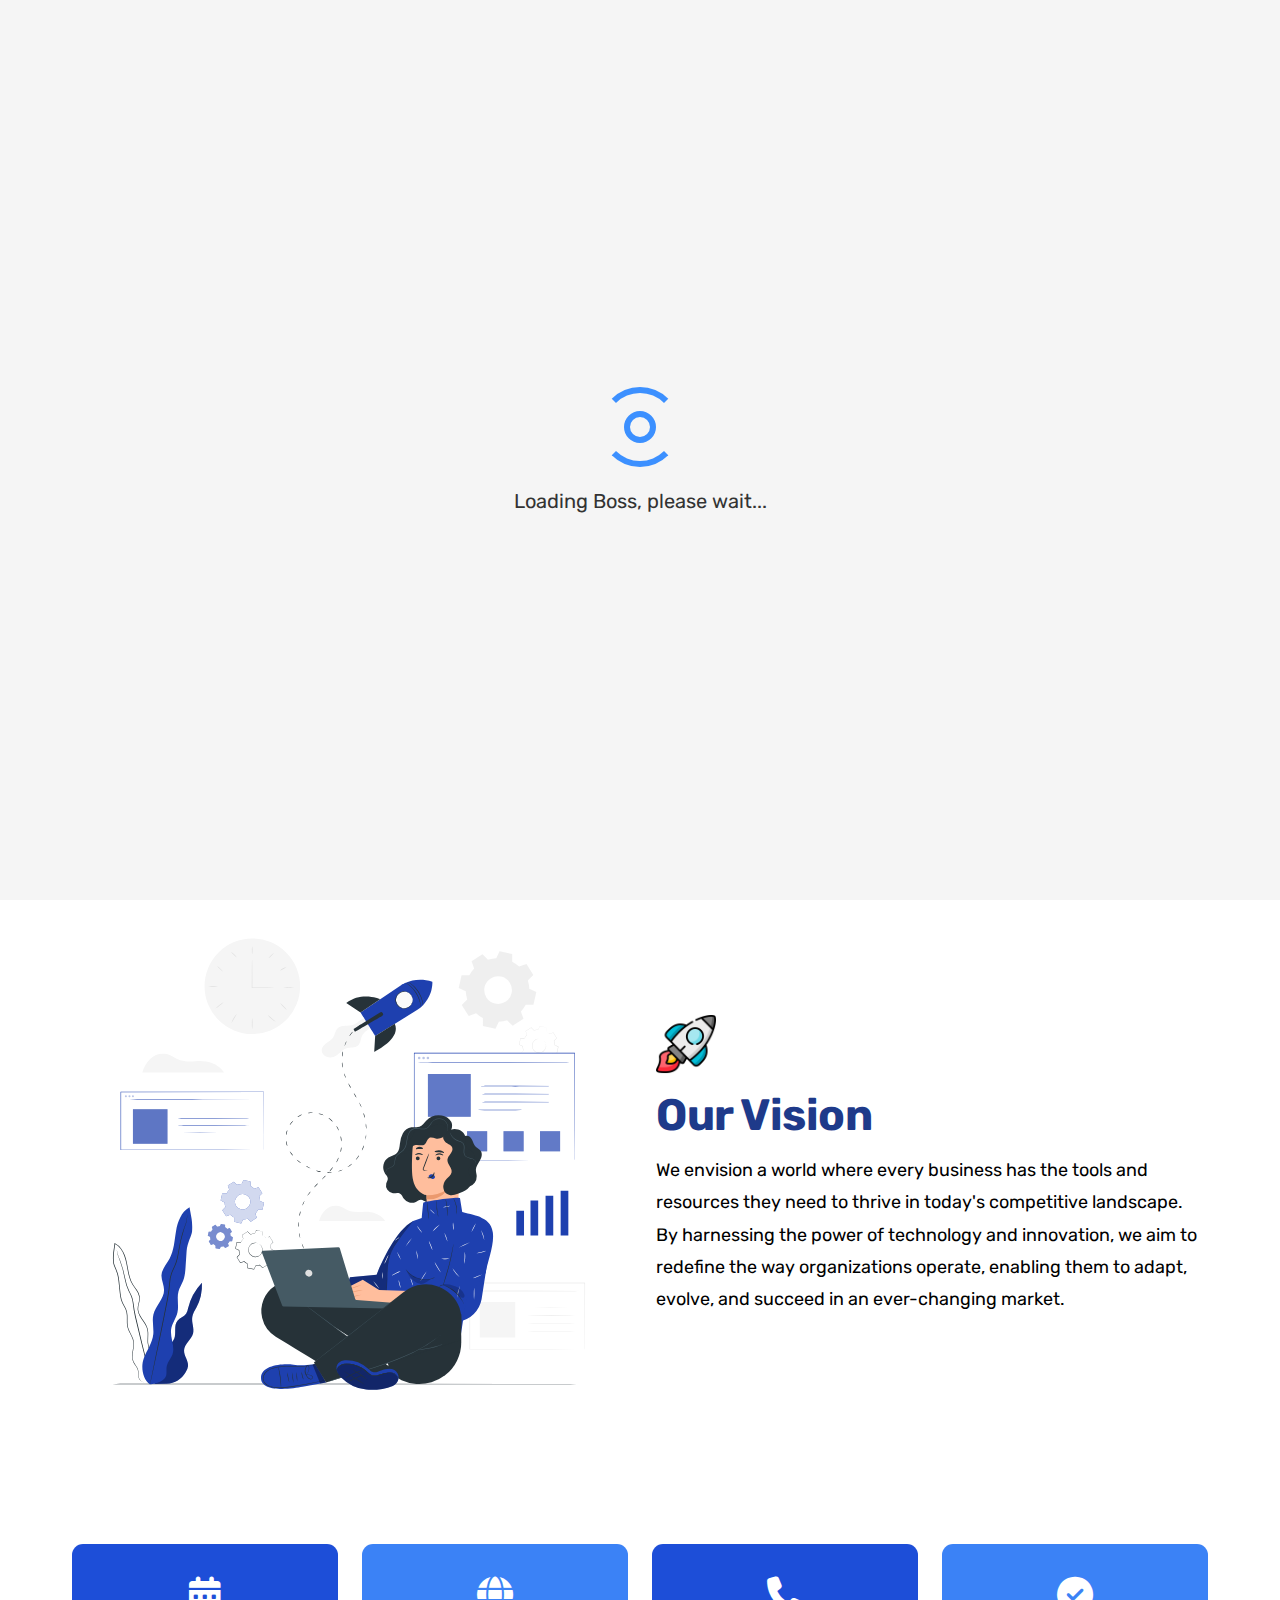
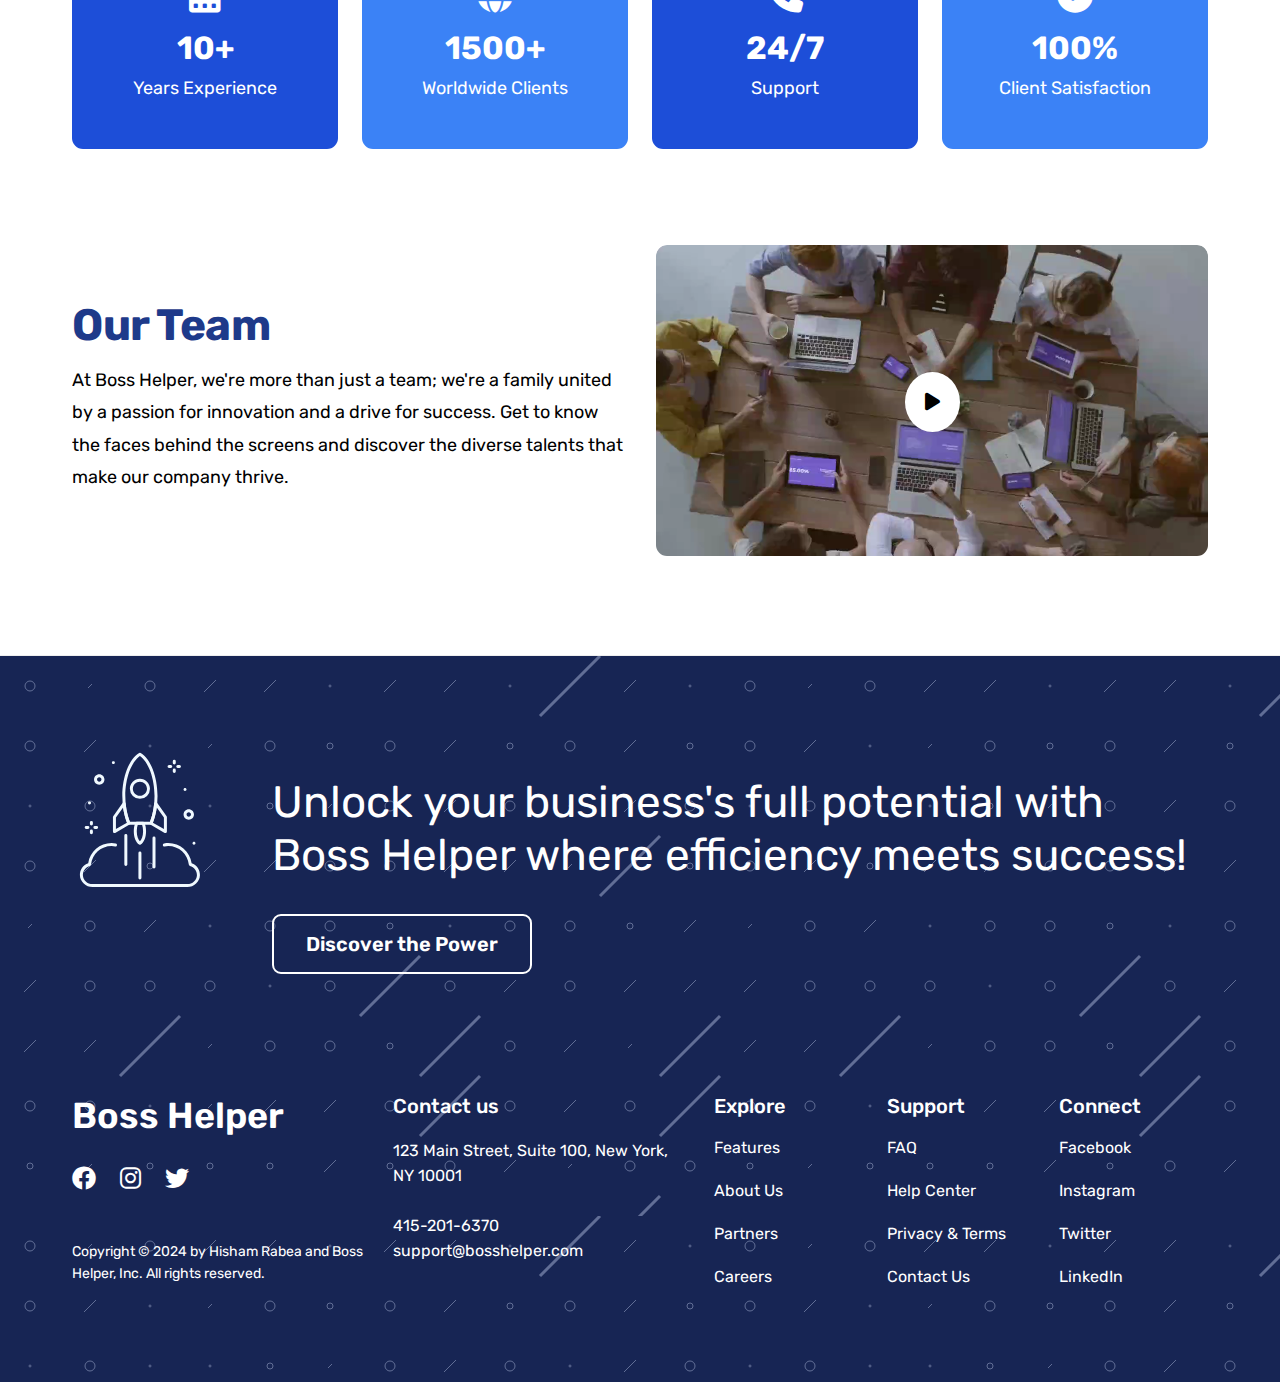
==== commit 00c00a29: "removing wow js from About , FAQ & Founder pages" ====
--- a/about.html
+++ b/about.html
@@ -15,12 +15,15 @@
     <meta name="theme-color" content="#ffffff">
     <!-- Typography -->
     <link href="https://fonts.googleapis.com/css2?family=Rubik:wght@400;500;600;700&display=swap" rel="stylesheet">
+    <!-- <link rel="preload" href="js/wow.min.js" as="script">  -->
+    <link rel="preload" href="css/about.css" as="style">
     <link rel="stylesheet" href="css/all.min.css">
     <link rel="stylesheet" href="css/common.css">
+    <link rel="stylesheet" href="css/common-queries.css">
+    <!-- <link rel="stylesheet" href="css/animate.css"> -->
     <link rel="stylesheet" href="css/about.css">
-    <link rel="stylesheet" href="css/common-queries.css">
-    <link rel="stylesheet" href="css/animate.css">
- 
+      <!-- Preload critical resources -->
+      <link rel="preload" href="js/about.js" as="script">
      <title>About</title>
 </head>
 <body>
@@ -222,9 +225,9 @@
 
         </div>
     </footer>
-    <script src="js/wow.min.js"></script>
+    <!-- <script src="js/wow.min.js" defer></script> -->
     <script src="js/common.js"></script>
-    <script src="js/about.js"></script>
+    <script src="js/about.js" defer></script>
 
  </body>
  
--- a/css/common.css
+++ b/css/common.css
@@ -478,6 +478,7 @@
   opacity: 0;
   visibility: hidden;
   transition: all 0.3s ease-in-out;
+  z-index: 999999999999999;
 
  }
 
